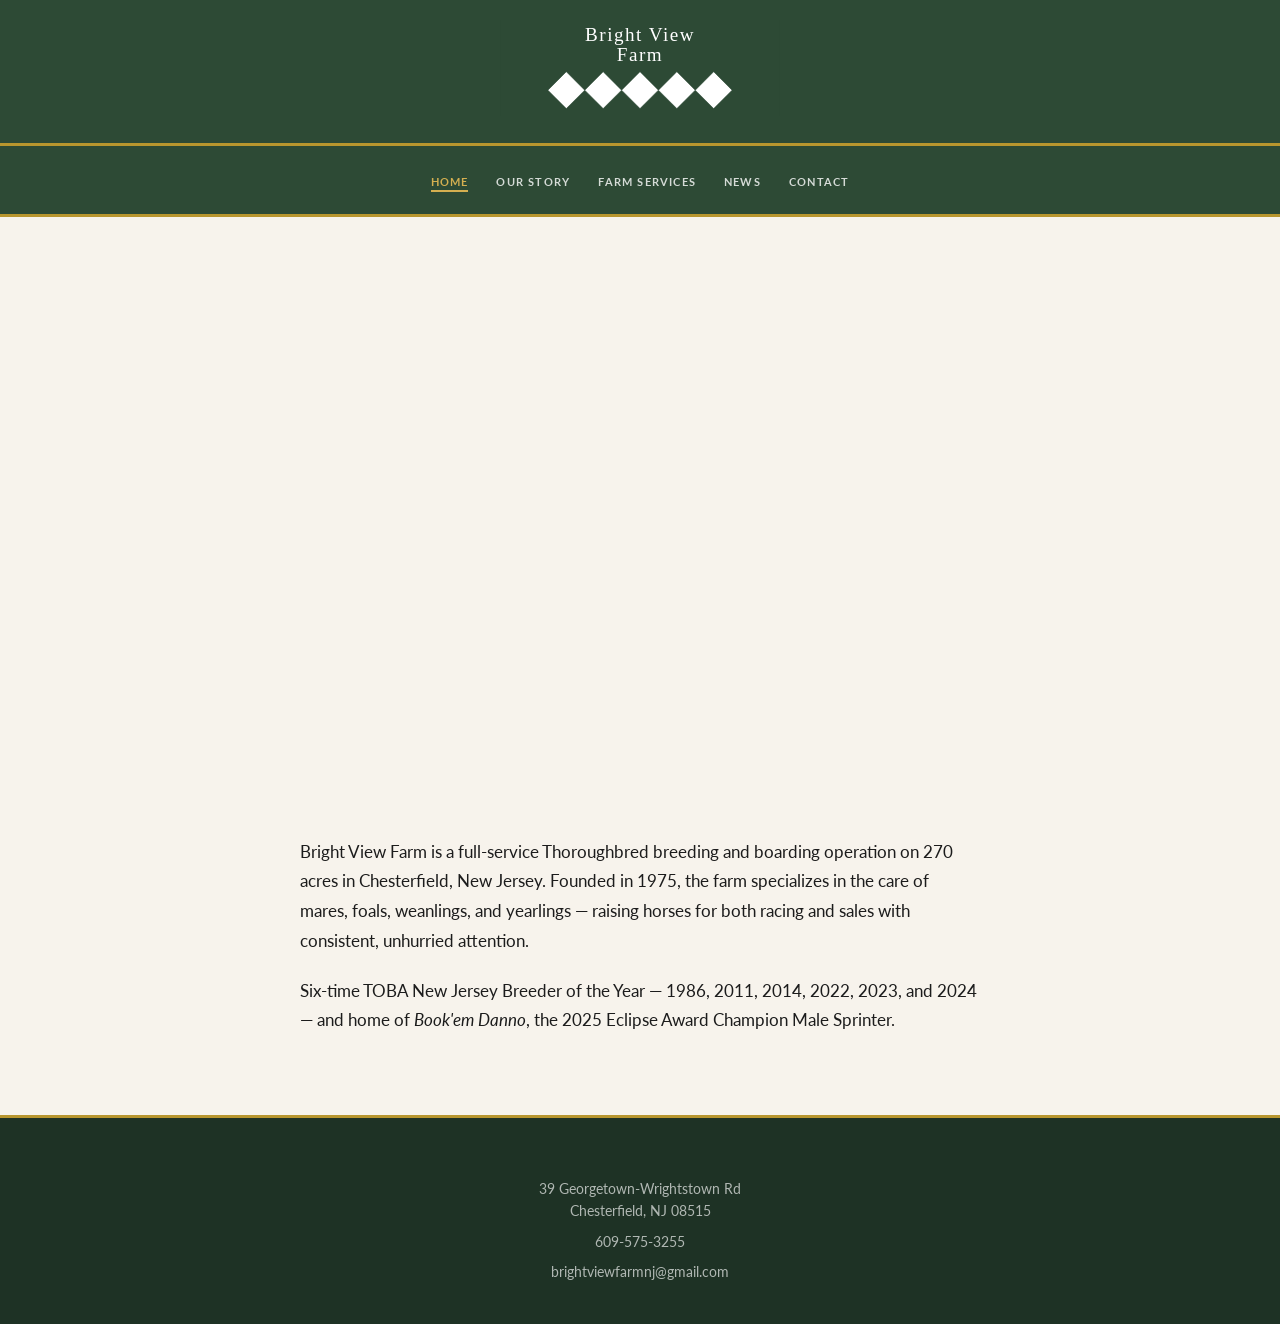
==== index.html @ e4678af9 "Add Farm Services page back with prose layout" ====
<!DOCTYPE html>
<html lang="en">
<head>
  <meta charset="UTF-8">
  <meta name="viewport" content="width=device-width, initial-scale=1.0">
  <title>Bright View Farm — Thoroughbred Breeding Farm, Chesterfield, NJ</title>
  <meta name="description" content="Bright View Farm is a premier Thoroughbred breeding and boarding farm on 270 acres in Chesterfield, NJ. Est. 1975. Home of 2025 Eclipse Award Champion Male Sprinter Book'em Danno.">
  <link rel="stylesheet" href="css/style.css">
</head>
<body>

  <!-- SITE HEADER -->
  <header class="site-header">
    <a href="index.html" class="logo-link">
      <img src="images/logo.svg" alt="Bright View Farm" class="site-logo">
    </a>
  </header>

  <!-- NAVIGATION -->
  <nav class="nav">
    <div class="container nav__inner">
<button class="nav__toggle" aria-label="Toggle navigation"
        onclick="this.closest('nav').querySelector('.nav__links').classList.toggle('open')">
        <span></span><span></span><span></span>
      </button>
      <ul class="nav__links">
        <li><a href="index.html" class="active">Home</a></li>
        <li><a href="our-story.html">Our Story</a></li>
        <li><a href="services.html">Farm Services</a></li>
        <li><a href="news.html">News</a></li>
        <li><a href="contact.html">Contact</a></li>
      </ul>
    </div>
  </nav>

  <!-- HERO -->
  <section class="hero hero--slideshow" aria-label="Bright View Farm photos">
    <div class="hero-slide" style="background-image: url('images/home-final-cropped3-940x358_c.jpg');"></div>
    <div class="hero-slide" style="background-image: url('images/home-final-cropped-940x358_c.jpg');"></div>
    <div class="hero-slide" style="background-image: url('images/grounds51-940x358_c.jpg');"></div>
    <div class="hero-slide" style="background-image: url('images/hay-940x358_c.jpg');"></div>
    <div class="hero-slide" style="background-image: url('images/home-final-cropped4-940x358_c.jpg');"></div>
  </section>

  <!-- ABOUT -->
  <section class="story-section">
    <div class="container">
      <div style="max-width: 680px; margin: 0 auto;">
        <p>Bright View Farm is a full-service Thoroughbred breeding and boarding operation on 270 acres in Chesterfield, New Jersey. Founded in 1975, the farm specializes in the care of mares, foals, weanlings, and yearlings &mdash; raising horses for both racing and sales with consistent, unhurried attention.</p>
        <p style="margin-top: 20px;">Six-time TOBA New Jersey Breeder of the Year &mdash; 1986, 2011, 2014, 2022, 2023, and 2024 &mdash; and home of <em>Book'em Danno</em>, the 2025 Eclipse Award Champion Male Sprinter.</p>
      </div>
    </div>
  </section>

  <!-- FOOTER -->
  <footer class="footer">
    <div class="container" style="text-align: center;">
      <p class="footer__contact-line">39 Georgetown-Wrightstown Rd<br>Chesterfield, NJ 08515</p>
      <p class="footer__contact-line"><a href="tel:6095753255">609-575-3255</a></p>
      <p class="footer__contact-line"><a href="mailto:brightviewfarmnj@gmail.com">brightviewfarmnj@gmail.com</a></p>
    </div>
  </footer>

</body>
</html>
---- css/style.css ----
/* ============================================================
   BRIGHT VIEW FARM — SHARED STYLES
   ============================================================ */

@import url('https://fonts.googleapis.com/css2?family=Playfair+Display:ital,wght@0,400;0,600;0,700;1,400&family=Lato:wght@300;400;700&display=swap');

/* === VARIABLES === */
:root {
  --green:        #2D4A35;
  --green-dark:   #1e3225;
  --green-light:  #3d6347;
  --ivory:        #F7F3EC;
  --gold:         #B8962E;
  --gold-light:   #d4af50;
  --charcoal:     #1C1C1C;
  --text-muted:   #6b6b6b;
  --border:       #ddd7ce;
  --white:        #ffffff;
  --shadow:       0 4px 24px rgba(0,0,0,0.09);
}

/* === RESET === */
*, *::before, *::after { box-sizing: border-box; margin: 0; padding: 0; }
img { max-width: 100%; display: block; }
a { text-decoration: none; color: inherit; }
ul { list-style: none; }

/* === BASE === */
html { scroll-behavior: smooth; }

body {
  font-family: 'Lato', sans-serif;
  background-color: var(--ivory);
  color: var(--charcoal);
  font-size: 17px;
  line-height: 1.75;
}

/* === UTILITIES === */
.container {
  max-width: 1100px;
  margin: 0 auto;
  padding: 0 28px;
}

.text-center { text-align: center; }
.text-center .section-subheading { margin-left: auto; margin-right: auto; }

.section-label {
  font-size: 11px;
  font-weight: 700;
  letter-spacing: 0.18em;
  text-transform: uppercase;
  color: var(--gold);
  margin-bottom: 12px;
}

.section-heading {
  font-family: 'Playfair Display', serif;
  font-size: clamp(1.8rem, 3vw, 2.4rem);
  font-weight: 600;
  color: var(--green);
  line-height: 1.2;
  margin-bottom: 18px;
}

.section-heading--white { color: var(--white); }

.section-subheading {
  font-size: 1rem;
  color: var(--text-muted);
  max-width: 620px;
  margin-bottom: 48px;
  line-height: 1.8;
}

.gold-divider {
  width: 52px;
  height: 3px;
  background: var(--gold);
  margin-bottom: 22px;
}

.gold-divider--center {
  margin-left: auto;
  margin-right: auto;
}

/* === BUTTONS === */
.btn {
  display: inline-block;
  padding: 13px 30px;
  font-family: 'Lato', sans-serif;
  font-size: 11px;
  font-weight: 700;
  letter-spacing: 0.13em;
  text-transform: uppercase;
  border-radius: 2px;
  transition: background 0.2s, color 0.2s, border-color 0.2s, opacity 0.2s;
  cursor: pointer;
  border: 2px solid transparent;
}

.btn--green {
  background: var(--green);
  color: var(--white);
  border-color: var(--green);
}
.btn--green:hover { background: var(--green-dark); border-color: var(--green-dark); }

.btn--outline-white {
  background: transparent;
  color: var(--white);
  border-color: rgba(255,255,255,0.65);
}
.btn--outline-white:hover { background: rgba(255,255,255,0.12); border-color: var(--white); }

.btn--outline-green {
  background: transparent;
  color: var(--green);
  border-color: var(--green);
}
.btn--outline-green:hover { background: var(--green); color: var(--white); }

.btn--gold {
  background: var(--gold);
  color: var(--white);
  border-color: var(--gold);
}
.btn--gold:hover { background: var(--gold-light); border-color: var(--gold-light); }

/* ============================================================
   NAVIGATION
   ============================================================ */
.nav {
  position: sticky;
  top: 0;
  z-index: 100;
  background: var(--green);
  border-bottom: 3px solid var(--gold);
}

.nav__inner {
  display: flex;
  align-items: center;
  justify-content: center;
  height: 68px;
}

.nav__links {
  display: flex;
  gap: 28px;
  align-items: center;
}

.nav__links a {
  font-size: 11px;
  font-weight: 700;
  letter-spacing: 0.11em;
  text-transform: uppercase;
  color: rgba(255,255,255,0.8);
  transition: color 0.2s;
  white-space: nowrap;
  padding-bottom: 2px;
  border-bottom: 2px solid transparent;
}
.nav__links a:hover,
.nav__links a.active {
  color: var(--gold-light);
  border-bottom-color: var(--gold-light);
}

.nav__toggle {
  display: none;
  flex-direction: column;
  gap: 5px;
  cursor: pointer;
  padding: 4px;
  background: none;
  border: none;
}
.nav__toggle span {
  display: block;
  width: 24px;
  height: 2px;
  background: var(--white);
  transition: 0.2s;
}

@media (max-width: 820px) {
  .nav__toggle { display: flex; }
  .nav__links {
    display: none;
    position: absolute;
    top: 71px;
    left: 0;
    right: 0;
    background: var(--green-dark);
    flex-direction: column;
    gap: 0;
    padding: 12px 0 16px;
  }
  .nav__links.open { display: flex; }
  .nav__links a {
    padding: 11px 28px;
    width: 100%;
    border-bottom: none;
  }
}

/* ============================================================
   HERO — HOME
   ============================================================ */
.hero {
  position: relative;
  min-height: 540px;
  display: flex;
  align-items: center;
  background-size: cover;
  background-position: center;
  background-repeat: no-repeat;
}

.hero--slideshow {
  overflow: hidden;
}

.hero-slide {
  position: absolute;
  inset: 0;
  background-size: cover;
  background-position: center center;
  background-repeat: no-repeat;
  opacity: 0;
  animation: hero-slide-fade 30s infinite;
}

.hero-slide:nth-child(1) { animation-delay: 0s; background-position: 60% center; }
.hero-slide:nth-child(2) { animation-delay: -24s; }
.hero-slide:nth-child(3) { animation-delay: -18s; background-position: left center; }
.hero-slide:nth-child(4) { animation-delay: -12s; }
.hero-slide:nth-child(5) { animation-delay: -6s; }

@keyframes hero-slide-fade {
  0%     { opacity: 1; }
  16.67% { opacity: 1; }
  20%    { opacity: 0; }
  96.67% { opacity: 0; }
  100%   { opacity: 1; }
}

.hero__content {
  position: relative;
  z-index: 1;
  max-width: 580px;
  margin: 0 auto;
  padding: 60px 0;
  text-align: center;
}

.hero__eyebrow {
  font-size: 11px;
  font-weight: 700;
  letter-spacing: 0.2em;
  text-transform: uppercase;
  color: var(--gold-light);
  margin-bottom: 16px;
}

.hero__title {
  font-family: 'Playfair Display', serif;
  font-size: clamp(2.8rem, 6vw, 4.5rem);
  font-weight: 700;
  color: var(--white);
  line-height: 1.05;
  margin-bottom: 20px;
  text-align: center;
}

.hero__tagline {
  font-size: 1.05rem;
  font-weight: 300;
  color: rgba(255,255,255,0.88);
  margin: 0 auto 36px;
  line-height: 1.65;
  max-width: 440px;
}

.hero__actions { display: flex; gap: 14px; flex-wrap: wrap; justify-content: center; }

/* ============================================================
   ECLIPSE AWARD BANNER
   ============================================================ */
.eclipse-banner {
  background: var(--green-dark);
  border-bottom: 4px solid var(--gold);
  padding: 52px 0;
}

.eclipse-banner__inner {
  display: flex;
  align-items: flex-start;
  gap: 36px;
}

.eclipse-banner__trophy {
  font-size: 3.8rem;
  line-height: 1;
  flex-shrink: 0;
  filter: drop-shadow(0 2px 6px rgba(0,0,0,0.3));
}

.eclipse-banner__tag {
  display: inline-block;
  background: var(--gold);
  color: var(--white);
  font-size: 10px;
  font-weight: 700;
  letter-spacing: 0.18em;
  text-transform: uppercase;
  padding: 4px 12px;
  margin-bottom: 10px;
  border-radius: 2px;
}

.eclipse-banner__label {
  font-size: 11px;
  font-weight: 700;
  letter-spacing: 0.16em;
  text-transform: uppercase;
  color: var(--gold-light);
  margin-bottom: 8px;
}

.eclipse-banner__horse {
  font-family: 'Playfair Display', serif;
  font-size: clamp(1.8rem, 3.5vw, 2.4rem);
  font-weight: 700;
  color: var(--white);
  line-height: 1.1;
  margin-bottom: 12px;
}

.eclipse-banner__desc {
  font-size: 0.96rem;
  color: rgba(255,255,255,0.75);
  max-width: 580px;
  line-height: 1.7;
  margin-bottom: 20px;
}

@media (max-width: 600px) {
  .eclipse-banner__inner { flex-direction: column; gap: 20px; }
  .eclipse-banner__trophy { font-size: 2.6rem; }
}

/* ============================================================
   PAGE HERO — inner pages
   ============================================================ */
.page-hero {
  position: relative;
  min-height: 300px;
  display: flex;
  align-items: flex-end;
  background-size: cover;
  background-position: center;
  background-repeat: no-repeat;
}

.page-hero::after {
  content: '';
  position: absolute;
  inset: 0;
  background: linear-gradient(
    to top,
    rgba(20, 38, 24, 0.88) 0%,
    rgba(20, 38, 24, 0.35) 55%,
    transparent 100%
  );
}

.page-hero__content {
  position: relative;
  z-index: 1;
  padding: 40px 0;
}

.page-hero__eyebrow {
  font-size: 11px;
  font-weight: 700;
  letter-spacing: 0.2em;
  text-transform: uppercase;
  color: var(--gold-light);
  margin-bottom: 8px;
}

.page-hero__title {
  font-family: 'Playfair Display', serif;
  font-size: clamp(2rem, 4vw, 3rem);
  font-weight: 700;
  color: var(--white);
  line-height: 1.1;
}

/* ============================================================
   HOME — INTRO SECTION
   ============================================================ */
.intro-section { padding: 88px 0; }

.intro-grid {
  display: grid;
  grid-template-columns: 1fr 1fr;
  gap: 72px;
  align-items: center;
}

.intro-grid__image {
  width: 100%;
  aspect-ratio: 5/4;
  object-fit: cover;
  border-radius: 2px;
  box-shadow: var(--shadow);
}

.intro-grid__text p + p { margin-top: 16px; }

@media (max-width: 780px) {
  .intro-grid { grid-template-columns: 1fr; gap: 40px; }
}

/* ============================================================
   HOME — PILLARS
   ============================================================ */
.pillars-section {
  background: var(--green);
  padding: 80px 0;
}

.pillars-header { margin-bottom: 52px; }

.pillars-grid {
  display: grid;
  grid-template-columns: repeat(3, 1fr);
  gap: 32px;
}

.pillar {
  text-align: center;
  padding: 36px 24px;
  border: 1px solid rgba(255,255,255,0.14);
  border-radius: 2px;
  transition: background 0.2s;
}
.pillar:hover { background: rgba(255,255,255,0.05); }

.pillar__number {
  font-family: 'Playfair Display', serif;
  font-size: 3.2rem;
  font-weight: 700;
  color: var(--gold-light);
  line-height: 1;
  margin-bottom: 8px;
}

.pillar__label {
  font-size: 10px;
  font-weight: 700;
  letter-spacing: 0.14em;
  text-transform: uppercase;
  color: rgba(255,255,255,0.55);
  margin-bottom: 14px;
}

.pillar__text {
  font-size: 0.9rem;
  color: rgba(255,255,255,0.78);
  line-height: 1.7;
}

@media (max-width: 720px) {
  .pillars-grid { grid-template-columns: 1fr; gap: 20px; }
}

/* ============================================================
   HOME — AWARDS STRIP
   ============================================================ */
.awards-section {
  padding: 80px 0;
  background: var(--white);
}

.awards-grid {
  display: flex;
  gap: 20px;
  justify-content: center;
  flex-wrap: wrap;
  margin-top: 44px;
}

.award-badge {
  background: var(--ivory);
  border: 2px solid var(--gold);
  border-radius: 2px;
  padding: 22px 30px;
  text-align: center;
  min-width: 150px;
  transition: transform 0.2s, box-shadow 0.2s;
}
.award-badge:hover { transform: translateY(-3px); box-shadow: var(--shadow); }

.award-badge__year {
  display: block;
  font-family: 'Playfair Display', serif;
  font-size: 2.2rem;
  font-weight: 700;
  color: var(--green);
  line-height: 1;
  margin-bottom: 8px;
}

.award-badge__label {
  font-size: 10px;
  font-weight: 700;
  letter-spacing: 0.1em;
  text-transform: uppercase;
  color: var(--text-muted);
  line-height: 1.5;
}

/* ============================================================
   HOME — PHOTO GRID
   ============================================================ */
.photo-grid-section { padding: 80px 0; }

.photo-grid {
  display: grid;
  grid-template-columns: repeat(4, 1fr);
  gap: 6px;
  margin-top: 44px;
}

.photo-grid__item {
  aspect-ratio: 1;
  overflow: hidden;
}

.photo-grid__item img {
  width: 100%;
  height: 100%;
  object-fit: cover;
  transition: transform 0.45s ease;
}
.photo-grid__item:hover img { transform: scale(1.06); }

@media (max-width: 640px) {
  .photo-grid { grid-template-columns: repeat(2, 1fr); }
}

/* ============================================================
   CTA SECTION
   ============================================================ */
.cta-section {
  background: var(--ivory);
  border-top: 1px solid var(--border);
  border-bottom: 1px solid var(--border);
  padding: 88px 0;
  text-align: center;
}

.cta-section .section-subheading {
  margin-left: auto;
  margin-right: auto;
}

.cta-actions { display: flex; gap: 14px; justify-content: center; flex-wrap: wrap; }

/* ============================================================
   SERVICES PAGE
   ============================================================ */
.services-intro { padding: 80px 0 48px; }

.services-grid {
  display: grid;
  grid-template-columns: 1fr 1fr;
  gap: 28px;
  padding: 0 0 80px;
}

.service-card {
  background: var(--white);
  border-radius: 2px;
  padding: 36px 32px;
  border-left: 4px solid var(--gold);
  box-shadow: var(--shadow);
}

.service-card__icon {
  font-size: 1.8rem;
  margin-bottom: 16px;
  line-height: 1;
}

.service-card__title {
  font-family: 'Playfair Display', serif;
  font-size: 1.25rem;
  color: var(--green);
  margin-bottom: 12px;
}

.service-card__text {
  font-size: 0.92rem;
  color: var(--text-muted);
  line-height: 1.75;
}

@media (max-width: 640px) {
  .services-grid { grid-template-columns: 1fr; }
}

.facilities-section {
  background: var(--green);
  padding: 80px 0;
}

.facilities-grid {
  display: grid;
  grid-template-columns: repeat(4, 1fr);
  gap: 24px;
  margin-top: 52px;
  text-align: center;
}

.facility-stat__number {
  font-family: 'Playfair Display', serif;
  font-size: 3.2rem;
  font-weight: 700;
  color: var(--gold-light);
  line-height: 1;
  margin-bottom: 8px;
}

.facility-stat__label {
  font-size: 10px;
  font-weight: 700;
  letter-spacing: 0.13em;
  text-transform: uppercase;
  color: rgba(255,255,255,0.65);
  line-height: 1.5;
}

@media (max-width: 640px) {
  .facilities-grid { grid-template-columns: repeat(2, 1fr); }
}

.services-photo-strip {
  padding: 80px 0;
}

.services-photo-grid {
  display: grid;
  grid-template-columns: repeat(3, 1fr);
  gap: 8px;
  margin-top: 40px;
}

.services-photo-grid__item {
  aspect-ratio: 4/3;
  overflow: hidden;
}

.services-photo-grid__item img {
  width: 100%;
  height: 100%;
  object-fit: cover;
  transition: transform 0.45s;
}
.services-photo-grid__item:hover img { transform: scale(1.05); }

@media (max-width: 640px) {
  .services-photo-grid { grid-template-columns: 1fr; }
}

/* ============================================================
   OUR STORY PAGE
   ============================================================ */
.story-section { padding: 80px 0; }

.story-block {
  display: grid;
  grid-template-columns: 1fr 1fr;
  gap: 72px;
  align-items: center;
  margin-bottom: 88px;
}

.story-block--reverse { direction: rtl; }
.story-block--reverse > * { direction: ltr; }

.story-block__image {
  width: 100%;
  aspect-ratio: 5/4;
  object-fit: cover;
  border-radius: 2px;
  box-shadow: var(--shadow);
}

.story-block__year {
  display: inline-block;
  background: var(--gold);
  color: var(--white);
  font-size: 10px;
  font-weight: 700;
  letter-spacing: 0.12em;
  text-transform: uppercase;
  padding: 4px 12px;
  margin-bottom: 14px;
  border-radius: 2px;
}

.story-block__text p + p { margin-top: 16px; }

@media (max-width: 780px) {
  .story-block { grid-template-columns: 1fr; gap: 32px; direction: ltr; }
  .story-block--reverse { direction: ltr; }
}

.legacy-quote {
  background: var(--green);
  padding: 80px 0;
  text-align: center;
}

.legacy-quote__mark {
  font-family: 'Playfair Display', serif;
  font-size: 5rem;
  color: var(--gold);
  line-height: 0.5;
  margin-bottom: 24px;
  display: block;
}

.legacy-quote__text {
  font-family: 'Playfair Display', serif;
  font-size: clamp(1.2rem, 2.5vw, 1.65rem);
  font-style: italic;
  color: var(--white);
  max-width: 680px;
  margin: 0 auto 20px;
  line-height: 1.55;
}

.legacy-quote__attr {
  font-size: 0.875rem;
  font-weight: 700;
  letter-spacing: 0.1em;
  text-transform: uppercase;
  color: var(--gold-light);
}

/* ============================================================
   NEWS PAGE
   ============================================================ */
.news-section { padding: 80px 0; }

.eclipse-feature {
  background: var(--green-dark);
  border: 1px solid rgba(184, 150, 46, 0.5);
  border-radius: 2px;
  padding: 52px 48px;
  margin-bottom: 72px;
  display: grid;
  grid-template-columns: auto 1fr;
  gap: 44px;
  align-items: start;
}

.eclipse-feature__trophy {
  font-size: 4.5rem;
  line-height: 1;
  filter: drop-shadow(0 2px 8px rgba(0,0,0,0.4));
}

.eclipse-feature__tag {
  display: inline-block;
  background: var(--gold);
  color: var(--white);
  font-size: 10px;
  font-weight: 700;
  letter-spacing: 0.18em;
  text-transform: uppercase;
  padding: 4px 12px;
  margin-bottom: 14px;
  border-radius: 2px;
}

.eclipse-feature__title {
  font-family: 'Playfair Display', serif;
  font-size: clamp(1.8rem, 3.5vw, 2.6rem);
  font-weight: 700;
  color: var(--white);
  line-height: 1.1;
  margin-bottom: 8px;
}

.eclipse-feature__subtitle {
  font-size: 1rem;
  color: var(--gold-light);
  font-weight: 300;
  letter-spacing: 0.04em;
  margin-bottom: 20px;
}

.eclipse-feature__text {
  font-size: 0.95rem;
  color: rgba(255,255,255,0.78);
  line-height: 1.75;
}

.eclipse-feature__text p + p { margin-top: 14px; }

@media (max-width: 640px) {
  .eclipse-feature {
    grid-template-columns: 1fr;
    gap: 24px;
    padding: 32px 24px;
  }
  .eclipse-feature__trophy { font-size: 3rem; }
}

.toba-section { padding: 0 0 80px; }

.toba-grid {
  display: grid;
  grid-template-columns: 1fr 1fr;
  gap: 20px;
  margin-top: 44px;
}

.toba-card {
  background: var(--white);
  border-radius: 2px;
  padding: 28px 28px;
  border-top: 4px solid var(--green);
  box-shadow: var(--shadow);
  display: flex;
  gap: 20px;
  align-items: flex-start;
}

.toba-card__year {
  font-family: 'Playfair Display', serif;
  font-size: 2rem;
  font-weight: 700;
  color: var(--gold);
  line-height: 1;
  flex-shrink: 0;
  min-width: 56px;
}

.toba-card__title {
  font-size: 0.85rem;
  font-weight: 700;
  text-transform: uppercase;
  letter-spacing: 0.09em;
  color: var(--green);
  margin-bottom: 6px;
}

.toba-card__text {
  font-size: 0.875rem;
  color: var(--text-muted);
  line-height: 1.7;
}

@media (max-width: 640px) {
  .toba-grid { grid-template-columns: 1fr; }
}

.racing-news-section { padding: 0 0 80px; }

.news-item {
  background: var(--white);
  border-radius: 2px;
  padding: 28px 32px;
  margin-bottom: 16px;
  box-shadow: var(--shadow);
  border-left: 4px solid var(--gold);
}

.news-item__date {
  font-size: 10px;
  font-weight: 700;
  letter-spacing: 0.14em;
  text-transform: uppercase;
  color: var(--gold);
  margin-bottom: 8px;
}

.news-item__title {
  font-family: 'Playfair Display', serif;
  font-size: 1.2rem;
  color: var(--green);
  margin-bottom: 10px;
}

.news-item__text {
  font-size: 0.9rem;
  color: var(--text-muted);
  line-height: 1.75;
}

/* ============================================================
   CONTACT PAGE
   ============================================================ */
.contact-section { padding: 80px 0; }

.contact-grid {
  display: grid;
  grid-template-columns: 1fr 1fr;
  gap: 72px;
  align-items: start;
}

@media (max-width: 820px) {
  .contact-grid { grid-template-columns: 1fr; gap: 52px; }
}

.contact-info__block {
  display: flex;
  gap: 16px;
  margin-bottom: 28px;
}

.contact-info__icon {
  font-size: 1.1rem;
  flex-shrink: 0;
  margin-top: 2px;
  opacity: 0.8;
}

.contact-info__label {
  font-size: 10px;
  font-weight: 700;
  letter-spacing: 0.15em;
  text-transform: uppercase;
  color: var(--gold);
  margin-bottom: 4px;
}

.contact-info__value {
  font-size: 0.97rem;
  color: var(--charcoal);
  line-height: 1.65;
}

.contact-info__value a { color: var(--green); transition: color 0.2s; }
.contact-info__value a:hover { color: var(--gold); }

.directions-card {
  background: var(--white);
  border-radius: 2px;
  padding: 32px;
  margin-top: 8px;
  border-left: 4px solid var(--green);
  box-shadow: var(--shadow);
}

.directions-card h3 {
  font-family: 'Playfair Display', serif;
  font-size: 1.15rem;
  color: var(--green);
  margin-bottom: 14px;
}

.directions-card p {
  font-size: 0.93rem;
  color: var(--text-muted);
  line-height: 1.75;
}

/* Contact Form */
.contact-form {
  background: var(--white);
  border-radius: 2px;
  padding: 40px 36px;
  box-shadow: var(--shadow);
}

.contact-form__heading {
  font-family: 'Playfair Display', serif;
  font-size: 1.5rem;
  color: var(--green);
  margin-bottom: 8px;
}

.contact-form__sub {
  font-size: 0.875rem;
  color: var(--text-muted);
  margin-bottom: 28px;
  line-height: 1.65;
}

.form-group { margin-bottom: 18px; }

.form-group label {
  display: block;
  font-size: 10px;
  font-weight: 700;
  letter-spacing: 0.13em;
  text-transform: uppercase;
  color: var(--text-muted);
  margin-bottom: 6px;
}

.form-group input,
.form-group select,
.form-group textarea {
  width: 100%;
  padding: 11px 14px;
  border: 1px solid var(--border);
  border-radius: 2px;
  font-family: 'Lato', sans-serif;
  font-size: 0.95rem;
  color: var(--charcoal);
  background: var(--ivory);
  transition: border-color 0.2s, box-shadow 0.2s;
  -webkit-appearance: none;
  appearance: none;
}

.form-group input:focus,
.form-group select:focus,
.form-group textarea:focus {
  outline: none;
  border-color: var(--green);
  box-shadow: 0 0 0 3px rgba(45, 74, 53, 0.1);
}

.form-group textarea {
  height: 130px;
  resize: vertical;
}

.form-row {
  display: grid;
  grid-template-columns: 1fr 1fr;
  gap: 16px;
}

@media (max-width: 480px) {
  .form-row { grid-template-columns: 1fr; }
  .contact-form { padding: 32px 24px; }
}

/* Map */
.map-section { margin-top: 72px; }

.map-section__label {
  font-size: 10px;
  font-weight: 700;
  letter-spacing: 0.14em;
  text-transform: uppercase;
  color: var(--text-muted);
  margin-bottom: 12px;
}

.map-section iframe {
  width: 100%;
  height: 420px;
  border: 0;
  display: block;
  border-radius: 2px;
  box-shadow: var(--shadow);
}

/* ============================================================
   FOOTER
   ============================================================ */
.footer {
  background: var(--green-dark);
  padding: 60px 0 32px;
  border-top: 3px solid var(--gold);
}

.footer__inner {
  display: grid;
  grid-template-columns: 2.2fr 1fr 1.2fr;
  gap: 52px;
  margin-bottom: 52px;
}

.footer__logo {
  font-family: 'Playfair Display', serif;
  font-size: 1.25rem;
  color: var(--white);
  margin-bottom: 12px;
  letter-spacing: 0.03em;
}

.footer__tagline {
  font-size: 0.875rem;
  color: rgba(255,255,255,0.52);
  line-height: 1.7;
  margin-bottom: 16px;
}

.footer__award-note {
  font-size: 0.8rem;
  color: var(--gold-light);
  font-style: italic;
  line-height: 1.55;
}

.footer__heading {
  font-size: 10px;
  font-weight: 700;
  letter-spacing: 0.16em;
  text-transform: uppercase;
  color: var(--gold-light);
  margin-bottom: 18px;
}

.footer__links {
  display: flex;
  flex-direction: column;
  gap: 10px;
}

.footer__links a {
  font-size: 0.875rem;
  color: rgba(255,255,255,0.65);
  transition: color 0.2s;
}
.footer__links a:hover { color: var(--white); }

.footer__contact-line {
  font-size: 0.875rem;
  color: rgba(255,255,255,0.65);
  margin-bottom: 8px;
  line-height: 1.6;
}

.footer__contact-line a {
  color: rgba(255,255,255,0.65);
  transition: color 0.2s;
}
.footer__contact-line a:hover { color: var(--white); }

.footer__bottom {
  border-top: 1px solid rgba(255,255,255,0.1);
  padding-top: 24px;
  display: flex;
  justify-content: space-between;
  align-items: center;
  flex-wrap: wrap;
  gap: 10px;
}

.footer__copy {
  font-size: 0.8rem;
  color: rgba(255,255,255,0.38);
}

@media (max-width: 820px) {
  .footer__inner { grid-template-columns: 1fr; gap: 36px; }
  .footer__bottom { flex-direction: column; text-align: center; }
}

/* ---- Site Header / Logo ---- */
.site-header {
  background-color: #2D4A35;
  padding: 20px 0 18px;
  text-align: center;
  border-bottom: 3px solid #B8962E;
}
.logo-link {
  display: inline-block;
  line-height: 0;
  text-decoration: none;
}
.site-logo {
  width: 280px;
  max-width: 88vw;
  height: auto;
}
@media (max-width: 600px) {
  .site-logo { width: 220px; }
}
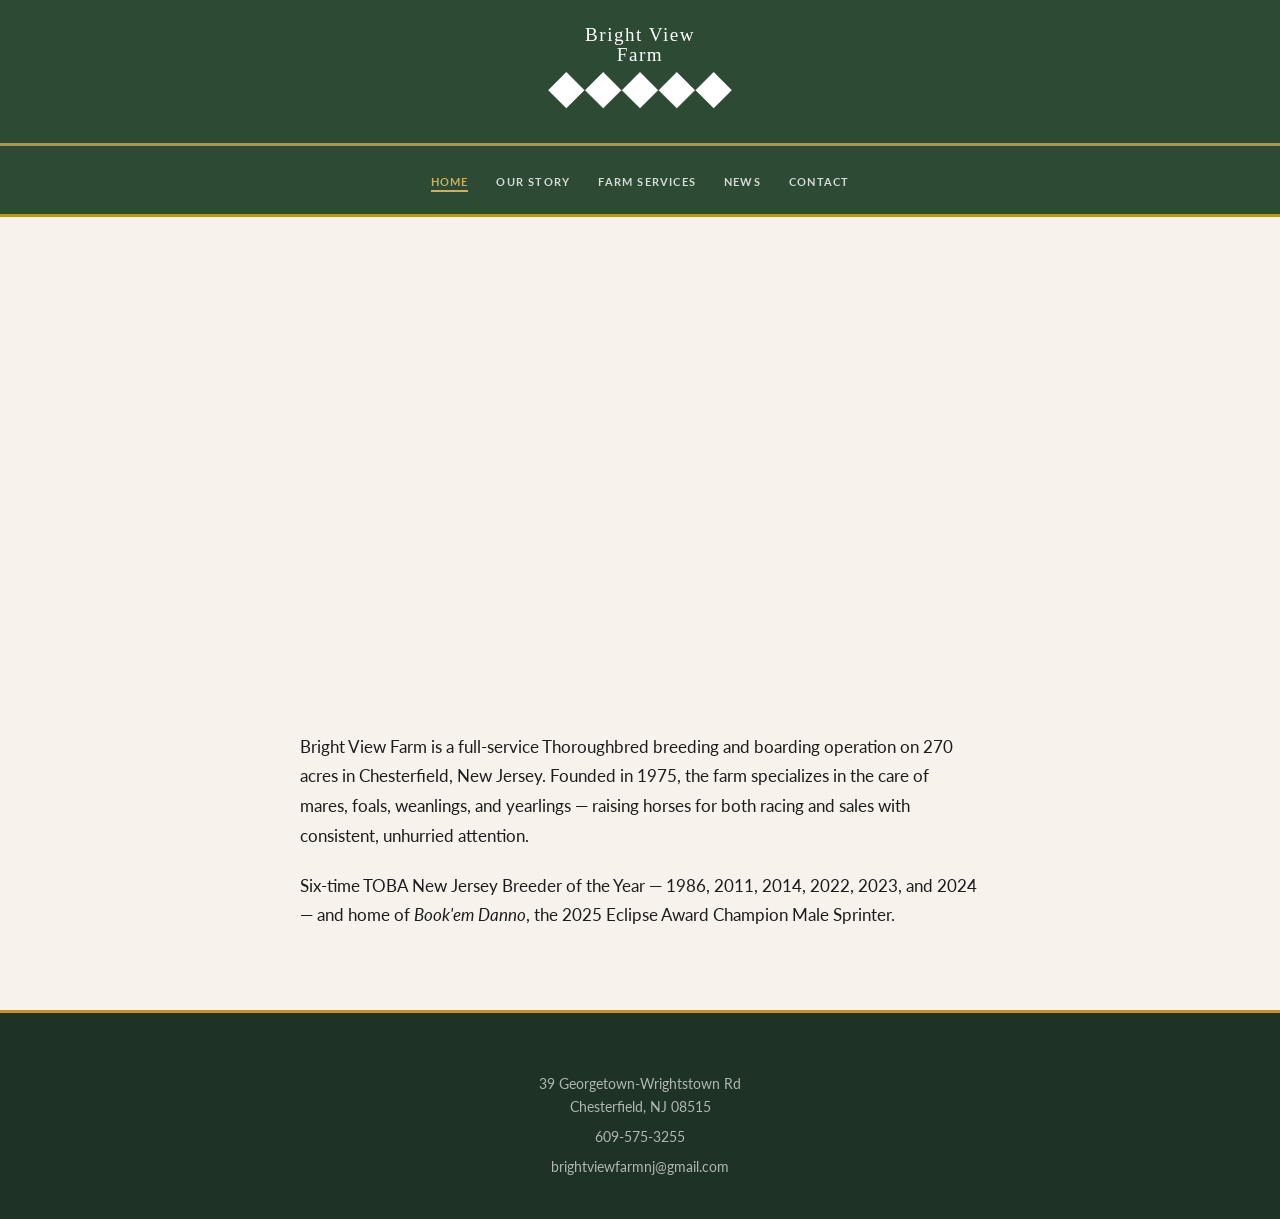
==== commit fdb88cd2: "Crop mare out of home hero foal photo, keep farmhouse in frame" ====
--- a/index.html
+++ b/index.html
@@ -34,11 +34,11 @@
   </nav>
 
   <!-- HERO -->
-  <section class="hero hero--slideshow" aria-label="Bright View Farm photos">
+  <section class="hero hero--slideshow home-hero" aria-label="Bright View Farm photos">
     <div class="hero-slide" style="background-image: url('images/home-final-cropped3-940x358_c.jpg');"></div>
     <div class="hero-slide" style="background-image: url('images/home-final-cropped-940x358_c.jpg');"></div>
-    <div class="hero-slide" style="background-image: url('images/grounds51-940x358_c.jpg');"></div>
-    <div class="hero-slide" style="background-image: url('images/hay-940x358_c.jpg');"></div>
+    <div class="hero-slide" style="background-image: url('images/herd-eleven-horses-940x358_c.jpg');"></div>
+    <div class="hero-slide" style="background-image: url('images/foal-farmhouse-940x358_c.jpg');"></div>
     <div class="hero-slide" style="background-image: url('images/home-final-cropped4-940x358_c.jpg');"></div>
   </section>
 
--- a/css/style.css
+++ b/css/style.css
@@ -24,6 +24,16 @@
 img { max-width: 100%; display: block; }
 a { text-decoration: none; color: inherit; }
 ul { list-style: none; }
+
+ul.services-list {
+  list-style: disc;
+  padding-left: 24px;
+  margin-top: 20px;
+}
+
+ul.services-list li {
+  margin-bottom: 8px;
+}
 
 /* === BASE === */
 html { scroll-behavior: smooth; }
@@ -213,7 +223,7 @@
    ============================================================ */
 .hero {
   position: relative;
-  min-height: 540px;
+  min-height: clamp(320px, 34vw, 620px);
   display: flex;
   align-items: center;
   background-size: cover;
@@ -235,11 +245,20 @@
   animation: hero-slide-fade 30s infinite;
 }
 
-.hero-slide:nth-child(1) { animation-delay: 0s; background-position: 60% center; }
+.hero-slide:nth-child(1) { animation-delay: 0s; }
 .hero-slide:nth-child(2) { animation-delay: -24s; }
-.hero-slide:nth-child(3) { animation-delay: -18s; background-position: left center; }
+.hero-slide:nth-child(3) { animation-delay: -18s; }
 .hero-slide:nth-child(4) { animation-delay: -12s; }
 .hero-slide:nth-child(5) { animation-delay: -6s; }
+
+.home-hero .hero-slide:nth-child(1) { background-position: 60% center; }
+
+/* Our Story slideshow — per-photo crop adjustments so the subject
+   (not sky or foreground grass) stays in frame at wide aspect ratios. */
+.our-story-hero .hero-slide:nth-child(1) { background-position: center 40%; }
+.our-story-hero .hero-slide:nth-child(2) { background-position: center 60%; }
+.our-story-hero .hero-slide:nth-child(3) { background-position: center 22%; }
+.our-story-hero .hero-slide:nth-child(5) { background-position: center 70%; }
 
 @keyframes hero-slide-fade {
   0%     { opacity: 1; }
@@ -248,6 +267,16 @@
   96.67% { opacity: 0; }
   100%   { opacity: 1; }
 }
+
+/* Our Story hero has a 6th slide (seasonal snow scene) — needs its own
+   evenly-spaced timing instead of the shared 5-slide/30s rotation. */
+.our-story-hero .hero-slide { animation: hero-slide-fade 36s infinite; }
+.our-story-hero .hero-slide:nth-child(1) { animation-delay: 0s; }
+.our-story-hero .hero-slide:nth-child(2) { animation-delay: -30s; }
+.our-story-hero .hero-slide:nth-child(3) { animation-delay: -24s; }
+.our-story-hero .hero-slide:nth-child(4) { animation-delay: -18s; }
+.our-story-hero .hero-slide:nth-child(5) { animation-delay: -12s; }
+.our-story-hero .hero-slide:nth-child(6) { animation-delay: -6s; }
 
 .hero__content {
   position: relative;
@@ -914,15 +943,15 @@
    ============================================================ */
 .contact-section { padding: 80px 0; }
 
-.contact-grid {
-  display: grid;
-  grid-template-columns: 1fr 1fr;
-  gap: 72px;
-  align-items: start;
-}
-
-@media (max-width: 820px) {
-  .contact-grid { grid-template-columns: 1fr; gap: 52px; }
+.contact-info-center {
+  max-width: 520px;
+  margin: 0 auto;
+  text-align: center;
+}
+
+.contact-info-center .contact-info__block {
+  justify-content: center;
+  text-align: left;
 }
 
 .contact-info__block {
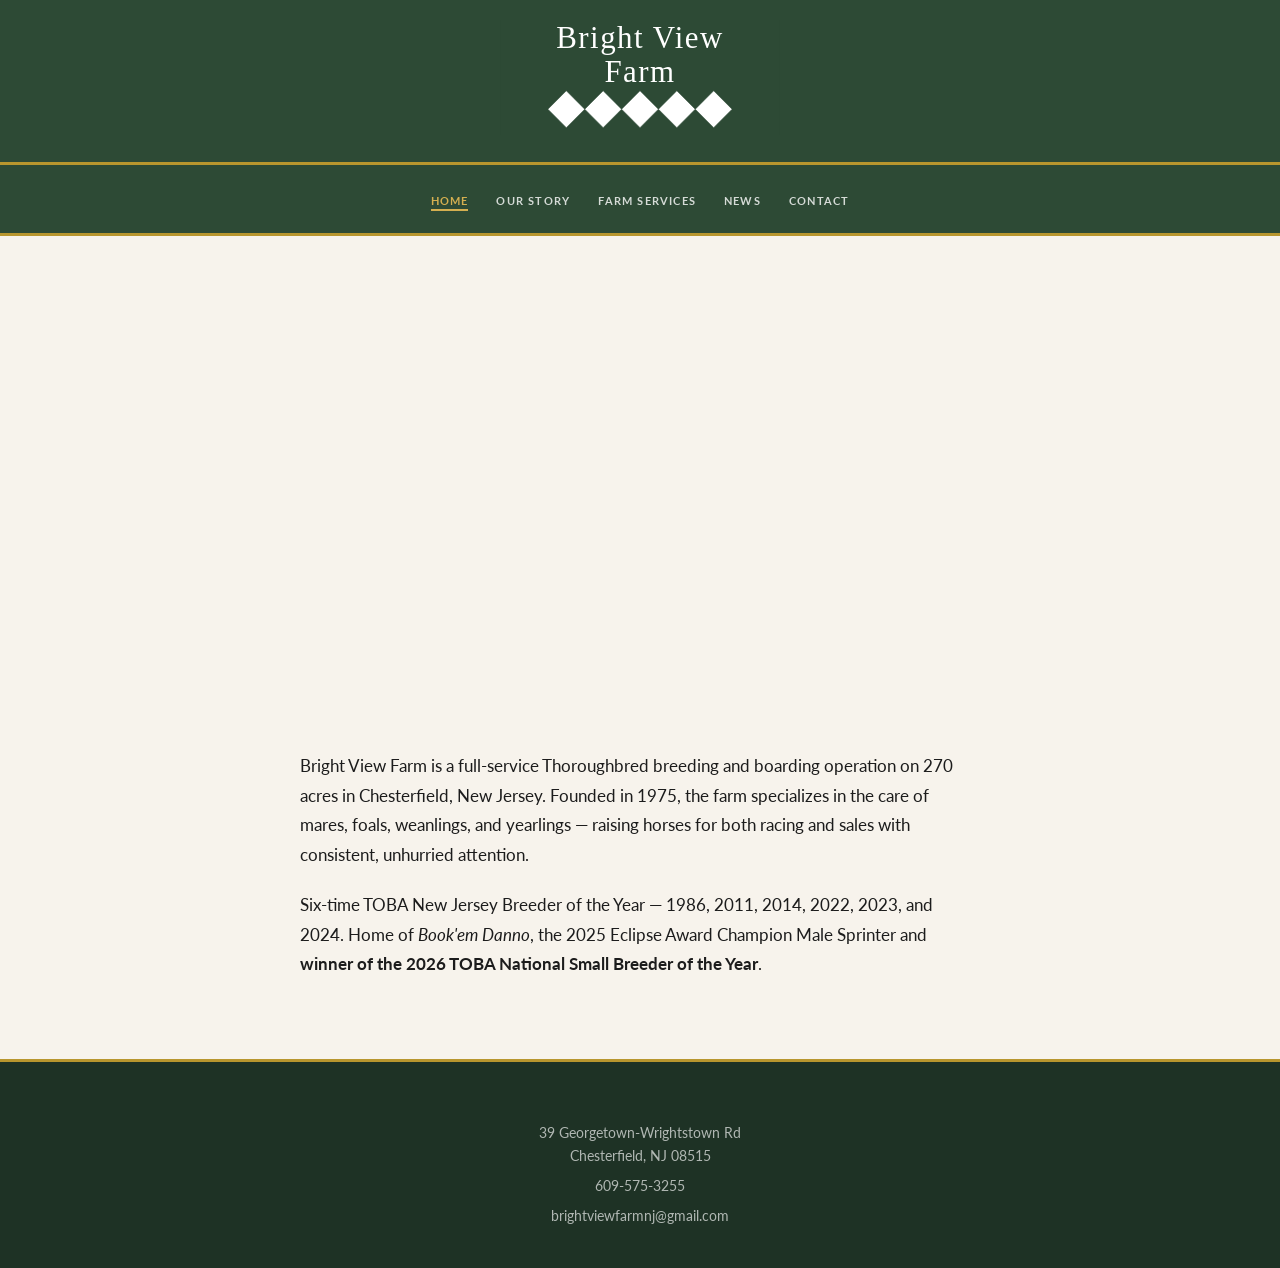
==== commit 0500a44f: "Add 2026 TOBA National Small Breeder of the Year to homepage accolades Split the awards paragraph in" ====
--- a/index.html
+++ b/index.html
@@ -47,7 +47,7 @@
     <div class="container">
       <div style="max-width: 680px; margin: 0 auto;">
         <p>Bright View Farm is a full-service Thoroughbred breeding and boarding operation on 270 acres in Chesterfield, New Jersey. Founded in 1975, the farm specializes in the care of mares, foals, weanlings, and yearlings &mdash; raising horses for both racing and sales with consistent, unhurried attention.</p>
-        <p style="margin-top: 20px;">Six-time TOBA New Jersey Breeder of the Year &mdash; 1986, 2011, 2014, 2022, 2023, and 2024 &mdash; and home of <em>Book'em Danno</em>, the 2025 Eclipse Award Champion Male Sprinter.</p>
+        <p style="margin-top: 20px;">Six-time TOBA New Jersey Breeder of the Year &mdash; 1986, 2011, 2014, 2022, 2023, and 2024. Home of <em>Book'em Danno</em>, the 2025 Eclipse Award Champion Male Sprinter and <strong>winner of the 2026 TOBA National Small Breeder of the Year</strong>.</p>
       </div>
     </div>
   </section>
--- a/css/style.css
+++ b/css/style.css
@@ -253,12 +253,33 @@
 
 .home-hero .hero-slide:nth-child(1) { background-position: 60% center; }
 
-/* Our Story slideshow — per-photo crop adjustments so the subject
-   (not sky or foreground grass) stays in frame at wide aspect ratios. */
-.our-story-hero .hero-slide:nth-child(1) { background-position: center 40%; }
-.our-story-hero .hero-slide:nth-child(2) { background-position: center 60%; }
-.our-story-hero .hero-slide:nth-child(3) { background-position: center 22%; }
-.our-story-hero .hero-slide:nth-child(5) { background-position: center 70%; }
+/* Our Story slideshow has only 4 photos (not the standard 5), so it
+   needs its own timing: a 24s loop, 6s per photo. It also needs its
+   own keyframes — the shared hero-slide-fade animation keeps each
+   photo "on" for only 1/5 of the loop, which left a gap (each photo
+   needs to stay on for 1/4 of the loop here, or every photo fades to
+   nothing in between and the page's background flashes through). */
+.our-story-hero .hero-slide {
+  animation-name: hero-slide-fade-4up;
+  animation-duration: 24s;
+}
+.our-story-hero .hero-slide:nth-child(1) { animation-delay: 0s; }
+.our-story-hero .hero-slide:nth-child(2) { animation-delay: -18s; }
+.our-story-hero .hero-slide:nth-child(3) { animation-delay: -12s; }
+.our-story-hero .hero-slide:nth-child(4) { animation-delay: -6s; }
+
+@keyframes hero-slide-fade-4up {
+  0%     { opacity: 1; }
+  20.83% { opacity: 1; }
+  25%    { opacity: 0; }
+  95.83% { opacity: 0; }
+  100%   { opacity: 1; }
+}
+
+/* Our Story slideshow (full-bleed photos) — per-photo crop adjustment
+   so the subject (not sky or foreground grass) stays in frame at wide
+   aspect ratios. */
+.our-story-hero .hero-slide:nth-child(3) { background-position: center 82%; }
 
 @keyframes hero-slide-fade {
   0%     { opacity: 1; }
@@ -268,15 +289,27 @@
   100%   { opacity: 1; }
 }
 
-/* Our Story hero has a 6th slide (seasonal snow scene) — needs its own
-   evenly-spaced timing instead of the shared 5-slide/30s rotation. */
-.our-story-hero .hero-slide { animation: hero-slide-fade 36s infinite; }
-.our-story-hero .hero-slide:nth-child(1) { animation-delay: 0s; }
-.our-story-hero .hero-slide:nth-child(2) { animation-delay: -30s; }
-.our-story-hero .hero-slide:nth-child(3) { animation-delay: -24s; }
-.our-story-hero .hero-slide:nth-child(4) { animation-delay: -18s; }
-.our-story-hero .hero-slide:nth-child(5) { animation-delay: -12s; }
-.our-story-hero .hero-slide:nth-child(6) { animation-delay: -6s; }
+/* Farm Services slideshow has 6 photos (not the standard 5), so it
+   needs its own timing: a 36s loop, 6s per photo — same pattern as
+   the Our Story 4-photo override above, just extended by two slots. */
+.services-hero .hero-slide {
+  animation-name: hero-slide-fade-6up;
+  animation-duration: 36s;
+}
+.services-hero .hero-slide:nth-child(1) { animation-delay: 0s; }
+.services-hero .hero-slide:nth-child(2) { animation-delay: -30s; }
+.services-hero .hero-slide:nth-child(3) { animation-delay: -24s; }
+.services-hero .hero-slide:nth-child(4) { animation-delay: -18s; }
+.services-hero .hero-slide:nth-child(5) { animation-delay: -12s; }
+.services-hero .hero-slide:nth-child(6) { animation-delay: -6s; }
+
+@keyframes hero-slide-fade-6up {
+  0%     { opacity: 1; }
+  13.89% { opacity: 1; }
+  16.67% { opacity: 0; }
+  97.22% { opacity: 0; }
+  100%   { opacity: 1; }
+}
 
 .hero__content {
   position: relative;
@@ -911,7 +944,7 @@
   background: var(--white);
   border-radius: 2px;
   padding: 28px 32px;
-  margin-bottom: 16px;
+  margin-bottom: 32px;
   box-shadow: var(--shadow);
   border-left: 4px solid var(--gold);
 }
@@ -927,15 +960,62 @@
 
 .news-item__title {
   font-family: 'Playfair Display', serif;
-  font-size: 1.2rem;
+  font-size: 1.35rem;
   color: var(--green);
-  margin-bottom: 10px;
-}
-
-.news-item__text {
-  font-size: 0.9rem;
-  color: var(--text-muted);
+  line-height: 1.3;
+  margin-bottom: 14px;
+}
+
+.news-item__text,
+.news-item__excerpt {
+  font-size: 0.95rem;
+  color: var(--charcoal);
   line-height: 1.75;
+  margin-bottom: 14px;
+}
+
+.news-item__image {
+  width: 100%;
+  aspect-ratio: 16 / 9;
+  object-fit: cover;
+  object-position: center top;
+  border-radius: 2px;
+  margin: 6px 0 18px;
+}
+
+.news-item__video {
+  position: relative;
+  padding-bottom: 56.25%;
+  height: 0;
+  overflow: hidden;
+  border-radius: 2px;
+  margin-top: 6px;
+}
+
+.news-item__video iframe {
+  position: absolute;
+  top: 0;
+  left: 0;
+  width: 100%;
+  height: 100%;
+  border: 0;
+}
+
+.news-item__link {
+  display: inline-block;
+  font-size: 11px;
+  font-weight: 700;
+  letter-spacing: 0.14em;
+  text-transform: uppercase;
+  color: var(--green);
+  border-bottom: 2px solid var(--gold);
+  padding-bottom: 2px;
+  transition: color 0.2s, border-color 0.2s;
+}
+
+.news-item__link:hover {
+  color: var(--gold);
+  border-bottom-color: var(--green);
 }
 
 /* ============================================================
@@ -950,8 +1030,29 @@
 }
 
 .contact-info-center .contact-info__block {
-  justify-content: center;
+  width: 300px;
+  margin-left: auto;
+  margin-right: auto;
   text-align: left;
+}
+
+.contact-email-feature {
+  margin-bottom: 40px;
+}
+
+.contact-email-feature__address {
+  margin-top: 12px;
+  font-size: 0.9rem;
+  color: var(--text-muted);
+}
+
+.contact-email-feature__address a {
+  color: var(--green);
+  transition: color 0.2s;
+}
+
+.contact-email-feature__address a:hover {
+  color: var(--gold);
 }
 
 .contact-info__block {
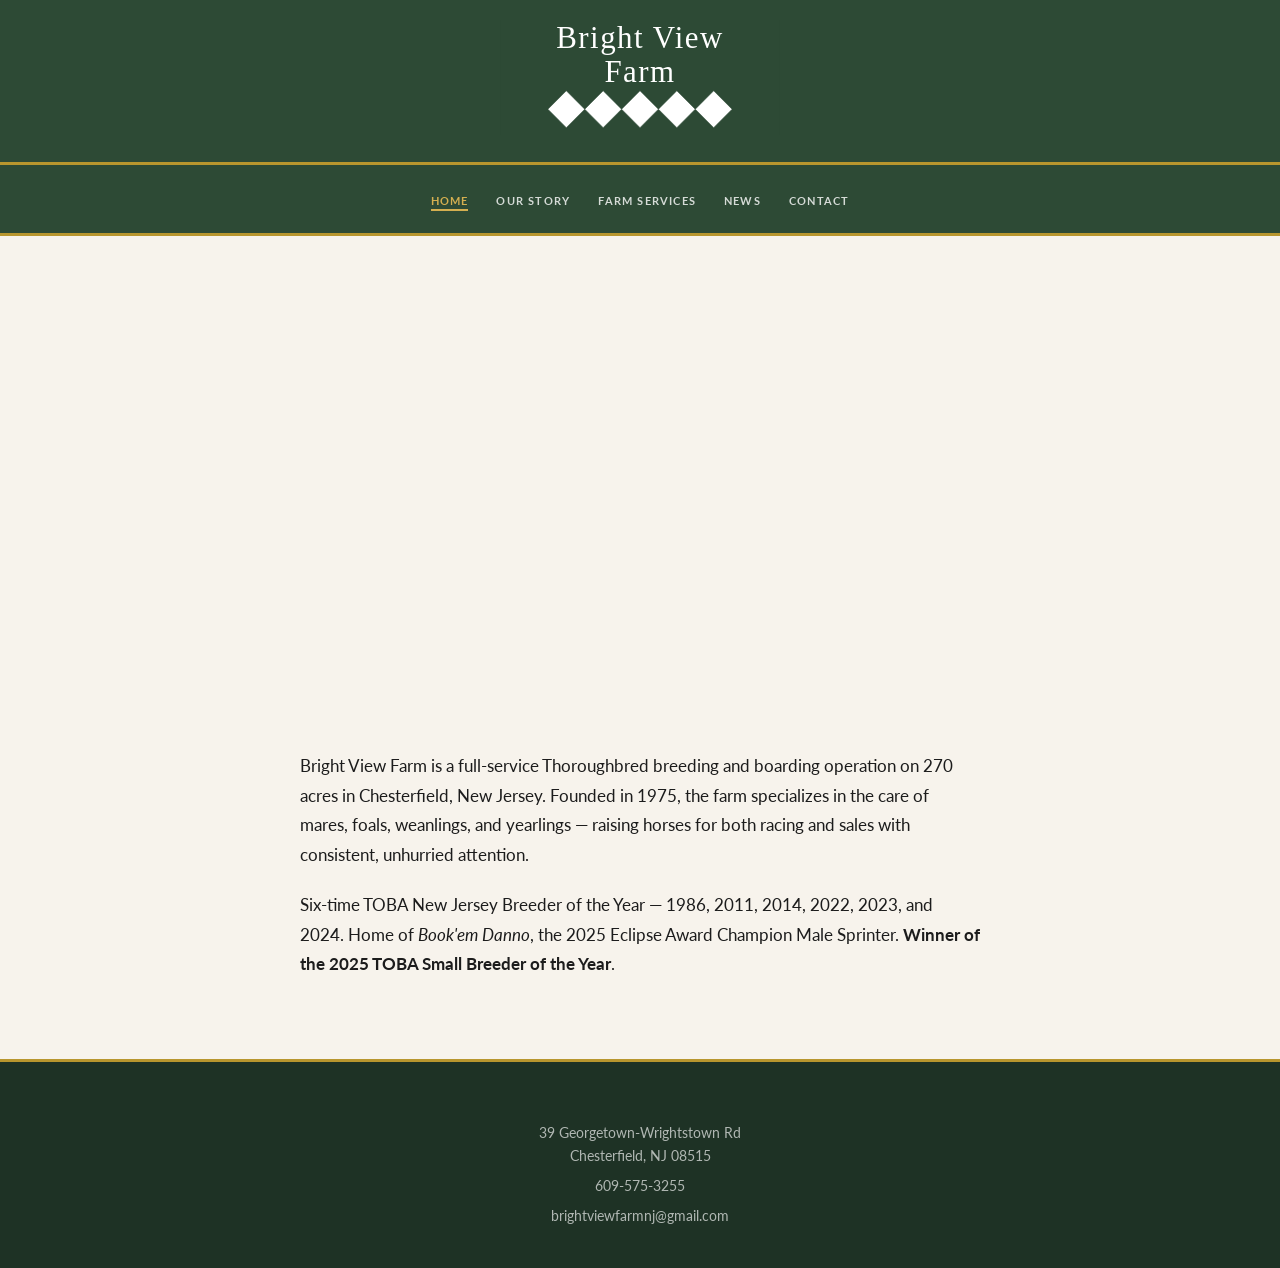
==== commit dc0e545b: "Use official TOBA ad photo as news thumbnail; fix award year on homepage Replace the hotlinked Blood" ====
--- a/index.html
+++ b/index.html
@@ -47,7 +47,7 @@
     <div class="container">
       <div style="max-width: 680px; margin: 0 auto;">
         <p>Bright View Farm is a full-service Thoroughbred breeding and boarding operation on 270 acres in Chesterfield, New Jersey. Founded in 1975, the farm specializes in the care of mares, foals, weanlings, and yearlings &mdash; raising horses for both racing and sales with consistent, unhurried attention.</p>
-        <p style="margin-top: 20px;">Six-time TOBA New Jersey Breeder of the Year &mdash; 1986, 2011, 2014, 2022, 2023, and 2024. Home of <em>Book'em Danno</em>, the 2025 Eclipse Award Champion Male Sprinter and <strong>winner of the 2026 TOBA National Small Breeder of the Year</strong>.</p>
+        <p style="margin-top: 20px;">Six-time TOBA New Jersey Breeder of the Year &mdash; 1986, 2011, 2014, 2022, 2023, and 2024. Home of <em>Book'em Danno</em>, the 2025 Eclipse Award Champion Male Sprinter. <strong>Winner of the 2025 TOBA Small Breeder of the Year</strong>.</p>
       </div>
     </div>
   </section>
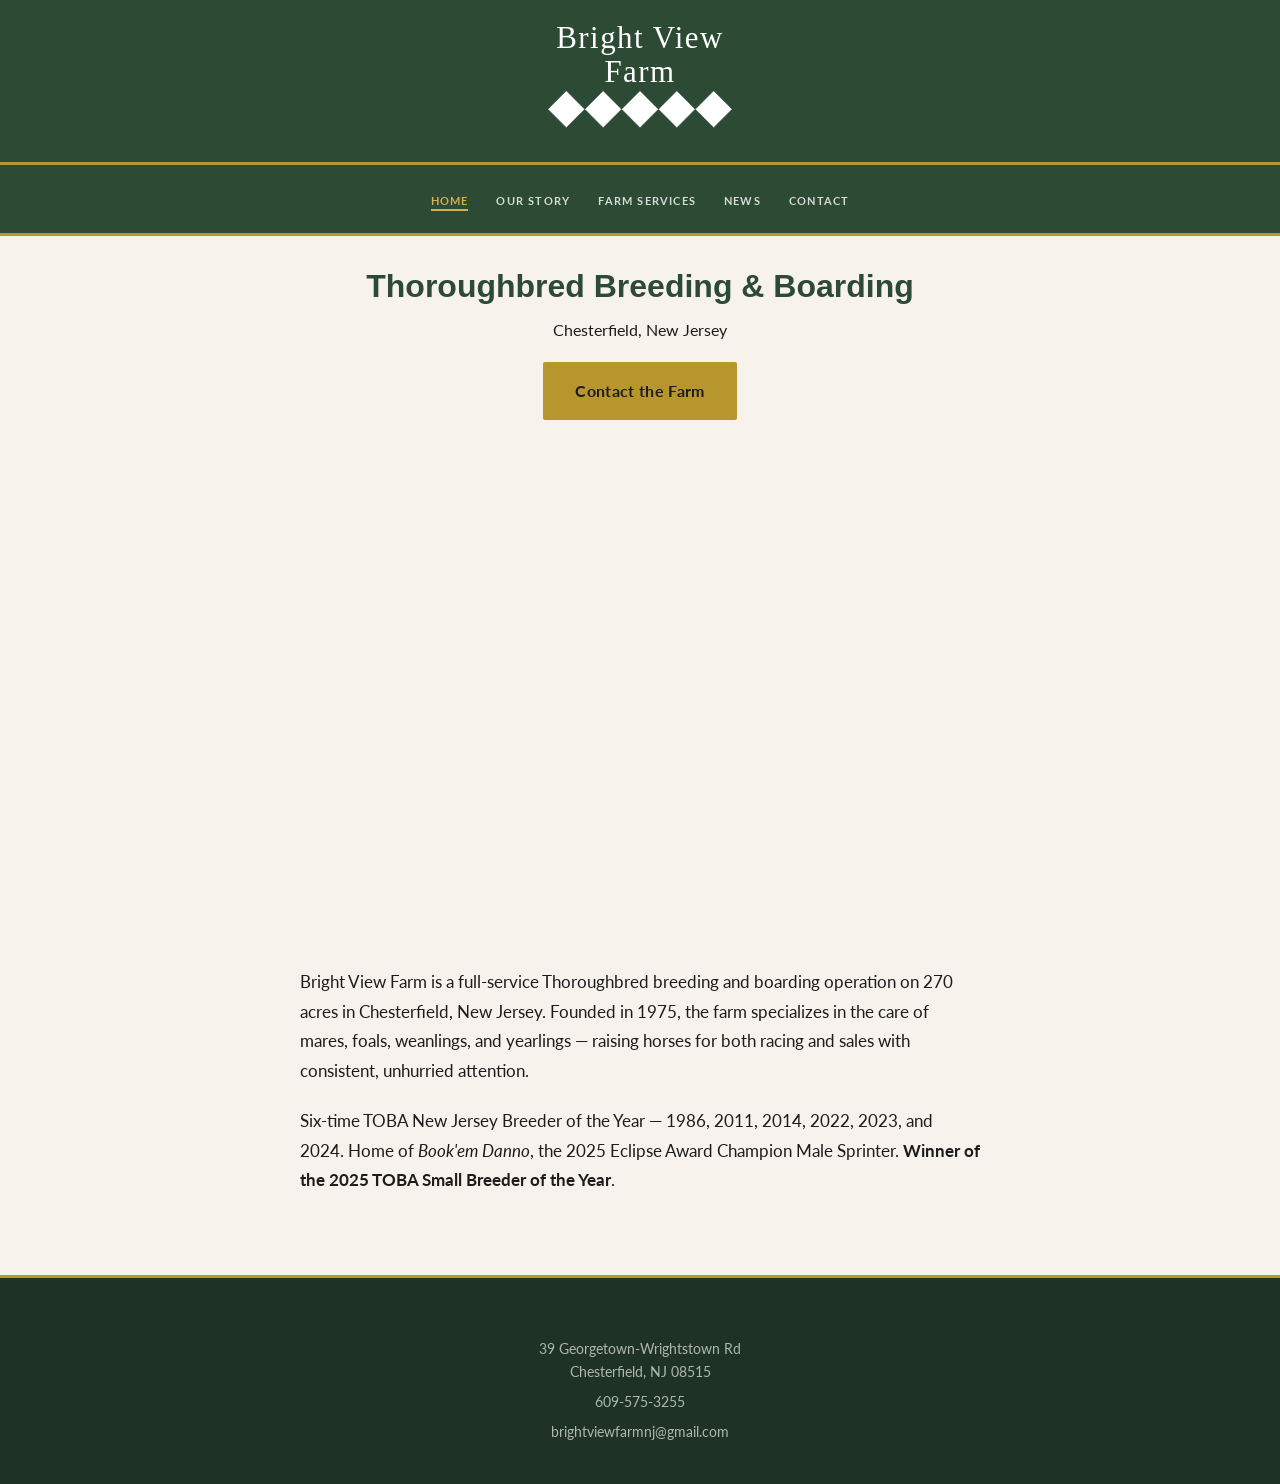
==== commit 2b365a6d: "Clarify homepage introduction and start owner change log" ====
--- a/index.html
+++ b/index.html
@@ -5,7 +5,7 @@
   <meta name="viewport" content="width=device-width, initial-scale=1.0">
   <title>Bright View Farm — Thoroughbred Breeding Farm, Chesterfield, NJ</title>
   <meta name="description" content="Bright View Farm is a premier Thoroughbred breeding and boarding farm on 270 acres in Chesterfield, NJ. Est. 1975. Home of 2025 Eclipse Award Champion Male Sprinter Book'em Danno.">
-  <link rel="stylesheet" href="css/style.css">
+  <link rel="stylesheet" href="css/style.css?v=20261003">
 </head>
 <body>
 
@@ -32,6 +32,14 @@
       </ul>
     </div>
   </nav>
+
+  <section class="home-introduction" aria-labelledby="home-heading">
+    <div class="container">
+      <h1 id="home-heading">Thoroughbred Breeding &amp; Boarding</h1>
+      <p>Chesterfield, New Jersey</p>
+      <a class="btn btn--gold" href="contact.html">Contact the Farm</a>
+    </div>
+  </section>
 
   <!-- HERO -->
   <section class="hero hero--slideshow home-hero" aria-label="Bright View Farm photos">
--- a/css/style.css
+++ b/css/style.css
@@ -253,28 +253,8 @@
 
 .home-hero .hero-slide:nth-child(1) { background-position: 60% center; }
 
-/* Our Story slideshow has only 4 photos (not the standard 5), so it
-   needs its own timing: a 24s loop, 6s per photo. It also needs its
-   own keyframes — the shared hero-slide-fade animation keeps each
-   photo "on" for only 1/5 of the loop, which left a gap (each photo
-   needs to stay on for 1/4 of the loop here, or every photo fades to
-   nothing in between and the page's background flashes through). */
-.our-story-hero .hero-slide {
-  animation-name: hero-slide-fade-4up;
-  animation-duration: 24s;
-}
-.our-story-hero .hero-slide:nth-child(1) { animation-delay: 0s; }
-.our-story-hero .hero-slide:nth-child(2) { animation-delay: -18s; }
-.our-story-hero .hero-slide:nth-child(3) { animation-delay: -12s; }
-.our-story-hero .hero-slide:nth-child(4) { animation-delay: -6s; }
-
-@keyframes hero-slide-fade-4up {
-  0%     { opacity: 1; }
-  20.83% { opacity: 1; }
-  25%    { opacity: 0; }
-  95.83% { opacity: 0; }
-  100%   { opacity: 1; }
-}
+/* Our Story now has 5 photos, same as the standard rotation, so it
+   uses the shared .hero-slide timing/keyframes below with no override. */
 
 /* Our Story slideshow (full-bleed photos) — per-photo crop adjustment
    so the subject (not sky or foreground grass) stays in frame at wide
@@ -1316,3 +1296,11 @@
 @media (max-width: 600px) {
   .site-logo { width: 220px; }
 }
+
+/* Homepage introduction and contact action. */
+.home-introduction { padding: 30px 20px 32px; text-align: center; background: var(--ivory); }
+.home-introduction h1 { margin: 0; color: var(--green); font-family: 'Lato', sans-serif; font-size: clamp(1.5rem, 2.5vw, 2.1rem); font-weight: 600; line-height: 1.25; }
+.home-introduction p { margin: 10px 0 18px; font-size: 1rem; }
+.home-introduction .btn { text-transform: none; letter-spacing: .02em; color: var(--charcoal); font-size: 1rem; }
+.home-introduction .btn:focus-visible { outline: 3px solid var(--green); outline-offset: 4px; }
+@media(max-width:600px) { .home-introduction { padding: 24px 12px; } }
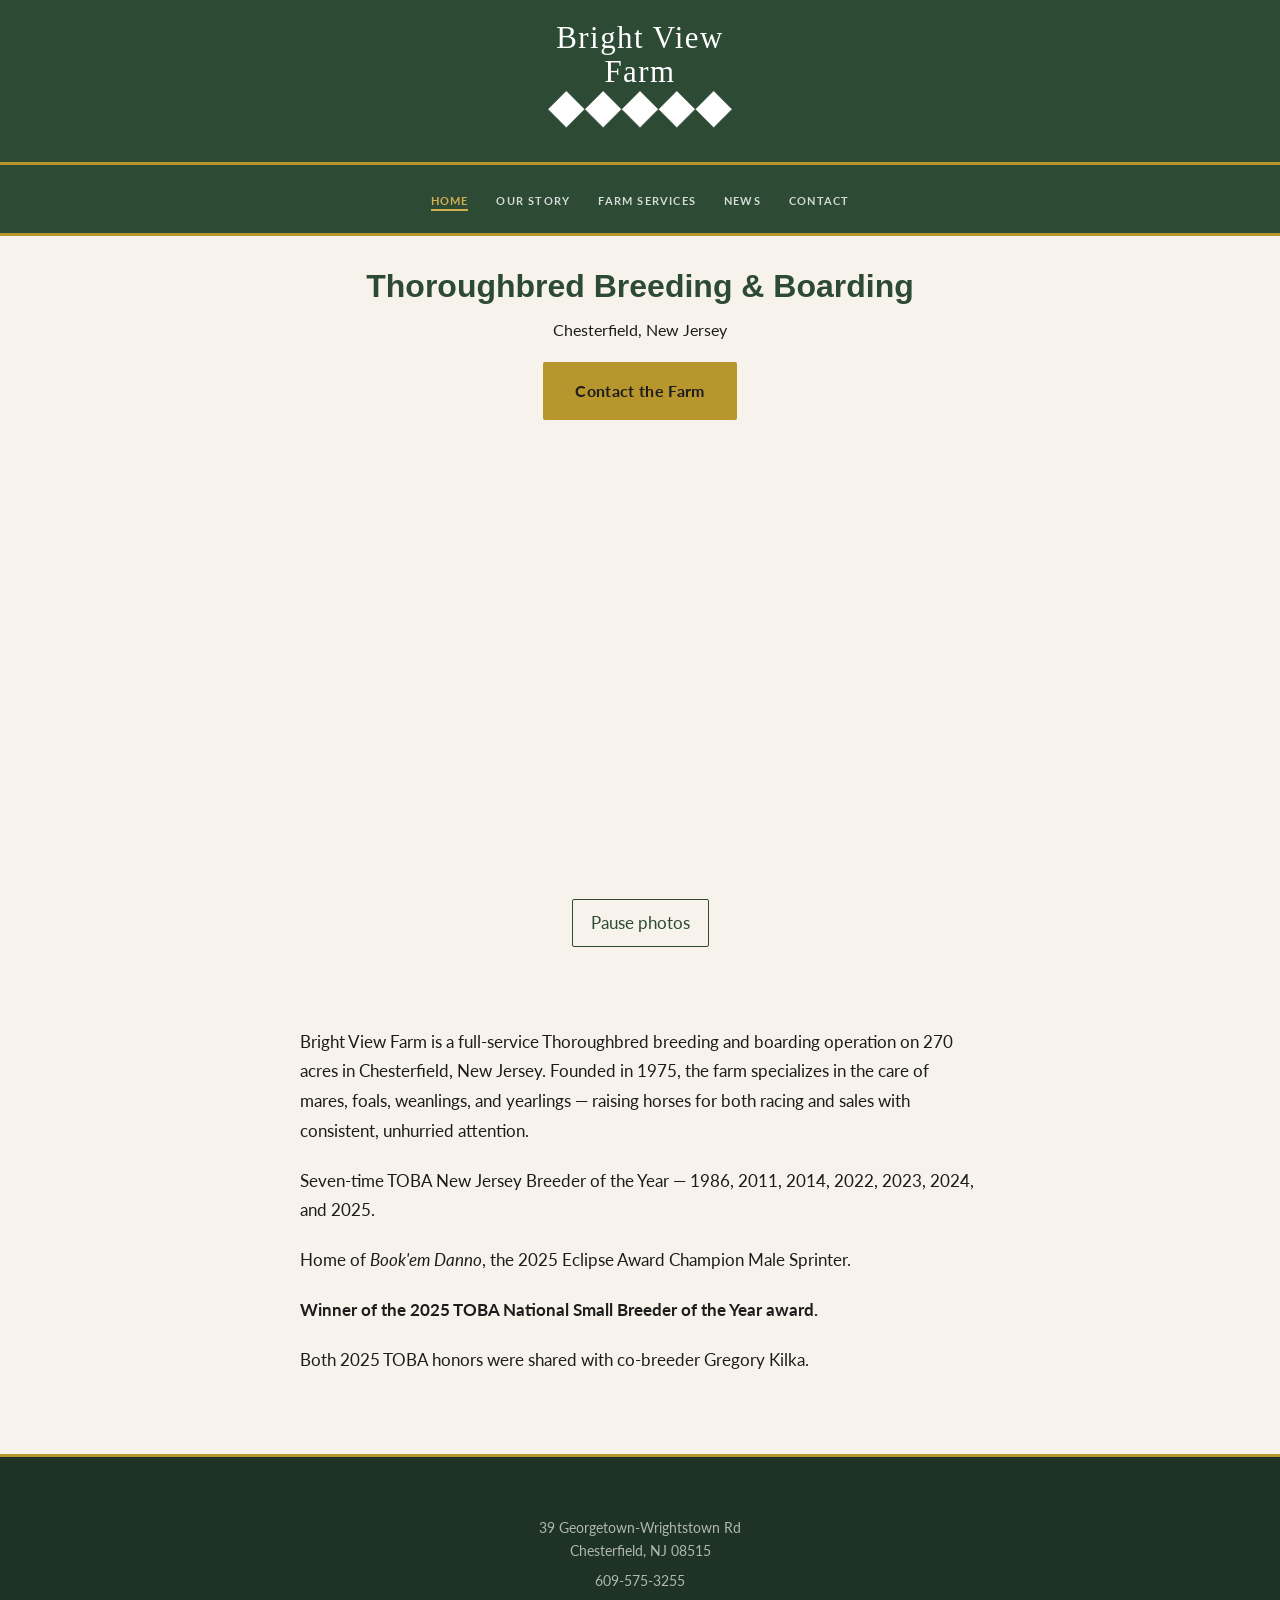
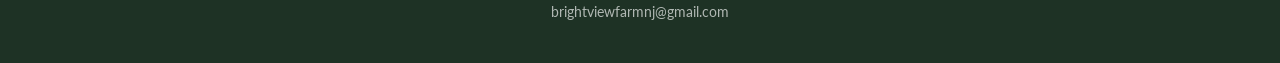
==== commit ef163a61: "Improve homepage photos, accessibility, and award credits" ====
--- a/index.html
+++ b/index.html
@@ -5,9 +5,10 @@
   <meta name="viewport" content="width=device-width, initial-scale=1.0">
   <title>Bright View Farm — Thoroughbred Breeding Farm, Chesterfield, NJ</title>
   <meta name="description" content="Bright View Farm is a premier Thoroughbred breeding and boarding farm on 270 acres in Chesterfield, NJ. Est. 1975. Home of 2025 Eclipse Award Champion Male Sprinter Book'em Danno.">
-  <link rel="stylesheet" href="css/style.css?v=20261003">
+  <link rel="stylesheet" href="css/style.css?v=20261005">
 </head>
 <body>
+  <a class="skip-link" href="#main-content">Skip to main content</a>
 
   <!-- SITE HEADER -->
   <header class="site-header">
@@ -19,12 +20,11 @@
   <!-- NAVIGATION -->
   <nav class="nav">
     <div class="container nav__inner">
-<button class="nav__toggle" aria-label="Toggle navigation"
-        onclick="this.closest('nav').querySelector('.nav__links').classList.toggle('open')">
+<button class="nav__toggle" aria-label="Open navigation" aria-expanded="false" aria-controls="home-navigation">
         <span></span><span></span><span></span>
       </button>
-      <ul class="nav__links">
-        <li><a href="index.html" class="active">Home</a></li>
+      <ul class="nav__links" id="home-navigation">
+        <li><a href="index.html" class="active" aria-current="page">Home</a></li>
         <li><a href="our-story.html">Our Story</a></li>
         <li><a href="services.html">Farm Services</a></li>
         <li><a href="news.html">News</a></li>
@@ -33,6 +33,7 @@
     </div>
   </nav>
 
+  <main id="main-content" tabindex="-1">
   <section class="home-introduction" aria-labelledby="home-heading">
     <div class="container">
       <h1 id="home-heading">Thoroughbred Breeding &amp; Boarding</h1>
@@ -45,20 +46,27 @@
   <section class="hero hero--slideshow home-hero" aria-label="Bright View Farm photos">
     <div class="hero-slide" style="background-image: url('images/home-final-cropped3-940x358_c.jpg');"></div>
     <div class="hero-slide" style="background-image: url('images/home-final-cropped-940x358_c.jpg');"></div>
-    <div class="hero-slide" style="background-image: url('images/herd-eleven-horses-940x358_c.jpg');"></div>
-    <div class="hero-slide" style="background-image: url('images/foal-farmhouse-940x358_c.jpg');"></div>
+    <div class="hero-slide" style="background-image: url('images/herd-web.jpg');"></div>
+    <div class="hero-slide" style="background-image: url('images/foal-web.jpg');"></div>
     <div class="hero-slide" style="background-image: url('images/home-final-cropped4-940x358_c.jpg');"></div>
   </section>
+
+  <div class="slideshow-controls"><button type="button" id="slideshow-toggle">Pause photos</button></div>
 
   <!-- ABOUT -->
   <section class="story-section">
     <div class="container">
       <div style="max-width: 680px; margin: 0 auto;">
         <p>Bright View Farm is a full-service Thoroughbred breeding and boarding operation on 270 acres in Chesterfield, New Jersey. Founded in 1975, the farm specializes in the care of mares, foals, weanlings, and yearlings &mdash; raising horses for both racing and sales with consistent, unhurried attention.</p>
-        <p style="margin-top: 20px;">Six-time TOBA New Jersey Breeder of the Year &mdash; 1986, 2011, 2014, 2022, 2023, and 2024. Home of <em>Book'em Danno</em>, the 2025 Eclipse Award Champion Male Sprinter. <strong>Winner of the 2025 TOBA Small Breeder of the Year</strong>.</p>
+        <p style="margin-top: 20px;">Seven-time TOBA New Jersey Breeder of the Year &mdash; 1986, 2011, 2014, 2022, 2023, 2024, and 2025.</p>
+        <p style="margin-top: 20px;">Home of <em>Book'em Danno</em>, the 2025 Eclipse Award Champion Male Sprinter.</p>
+        <p style="margin-top: 20px;"><strong>Winner of the 2025 TOBA National Small Breeder of the Year award.</strong></p>
+        <p style="margin-top: 20px;">Both 2025 TOBA honors were shared with co-breeder Gregory Kilka.</p>
       </div>
     </div>
   </section>
+
+  </main>
 
   <!-- FOOTER -->
   <footer class="footer">
@@ -69,5 +77,31 @@
     </div>
   </footer>
 
+<script>
+const menuButton = document.querySelector('.nav__toggle');
+const menu = document.querySelector('.nav__links');
+function setMenu(open) {
+  menu.classList.toggle('open', open);
+  menuButton.setAttribute('aria-expanded', String(open));
+  menuButton.setAttribute('aria-label', open ? 'Close navigation' : 'Open navigation');
+}
+menuButton.addEventListener('click', () => setMenu(menuButton.getAttribute('aria-expanded') !== 'true'));
+document.querySelector('.nav').addEventListener('keydown', event => {
+  if (event.key === 'Escape' && menuButton.getAttribute('aria-expanded') === 'true') {
+    setMenu(false); menuButton.focus();
+  }
+});
+const hero = document.querySelector('.home-hero');
+const photoButton = document.querySelector('#slideshow-toggle');
+const reducedMotion = window.matchMedia('(prefers-reduced-motion: reduce)');
+let paused = reducedMotion.matches;
+function updatePhotos() {
+  hero.classList.toggle('photos-paused', paused);
+  photoButton.textContent = paused ? 'Play photos' : 'Pause photos';
+}
+photoButton.addEventListener('click', () => { paused = !paused; updatePhotos(); });
+reducedMotion.addEventListener('change', event => { paused = event.matches; updatePhotos(); });
+updatePhotos();
+</script>
 </body>
 </html>
--- a/css/style.css
+++ b/css/style.css
@@ -1304,3 +1304,18 @@
 .home-introduction .btn { text-transform: none; letter-spacing: .02em; color: var(--charcoal); font-size: 1rem; }
 .home-introduction .btn:focus-visible { outline: 3px solid var(--green); outline-offset: 4px; }
 @media(max-width:600px) { .home-introduction { padding: 24px 12px; } }
+
+/* Homepage accessibility. */
+.skip-link { position: fixed; top: 8px; left: 8px; z-index: 1000; padding: 10px 16px; background: var(--ivory); color: var(--green); transform: translateY(-160%); }
+.skip-link:focus { transform: translateY(0); }
+a:focus-visible, button:focus-visible { outline: 3px solid var(--gold-light); outline-offset: 5px; }
+.nav__toggle { min-width: 44px; min-height: 44px; align-items: center; justify-content: center; }
+#main-content { scroll-margin-top: 80px; }
+.slideshow-controls { text-align: center; padding: 12px 0 0; }
+#slideshow-toggle { font: inherit; color: var(--green); background: var(--ivory); border: 1px solid var(--green); border-radius: 2px; padding: 8px 18px; min-height: 44px; cursor: pointer; }
+.photos-paused .hero-slide { animation-play-state: paused; }
+@media (prefers-reduced-motion: reduce) {
+ html { scroll-behavior: auto; }
+ .home-hero .hero-slide { animation-play-state: paused; }
+ .home-hero:not(.photos-paused) .hero-slide { animation-play-state: running; }
+}
